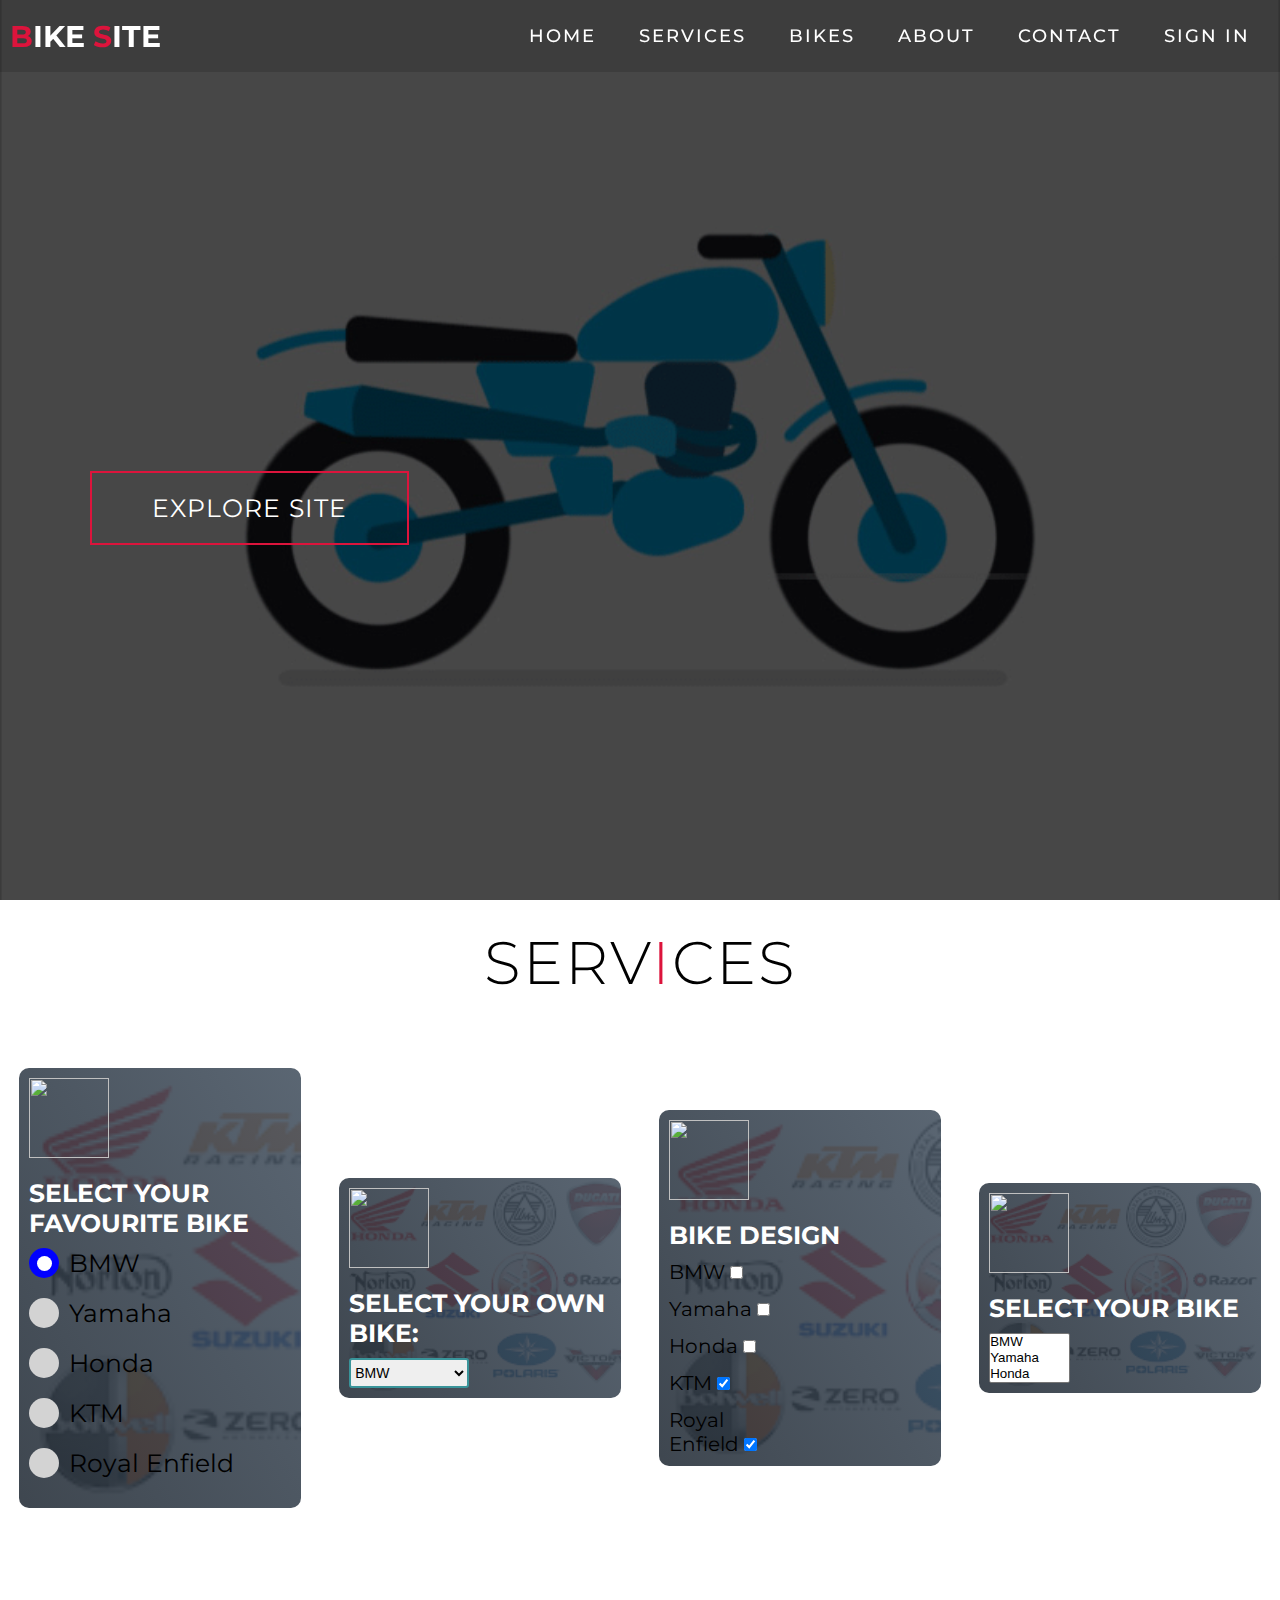
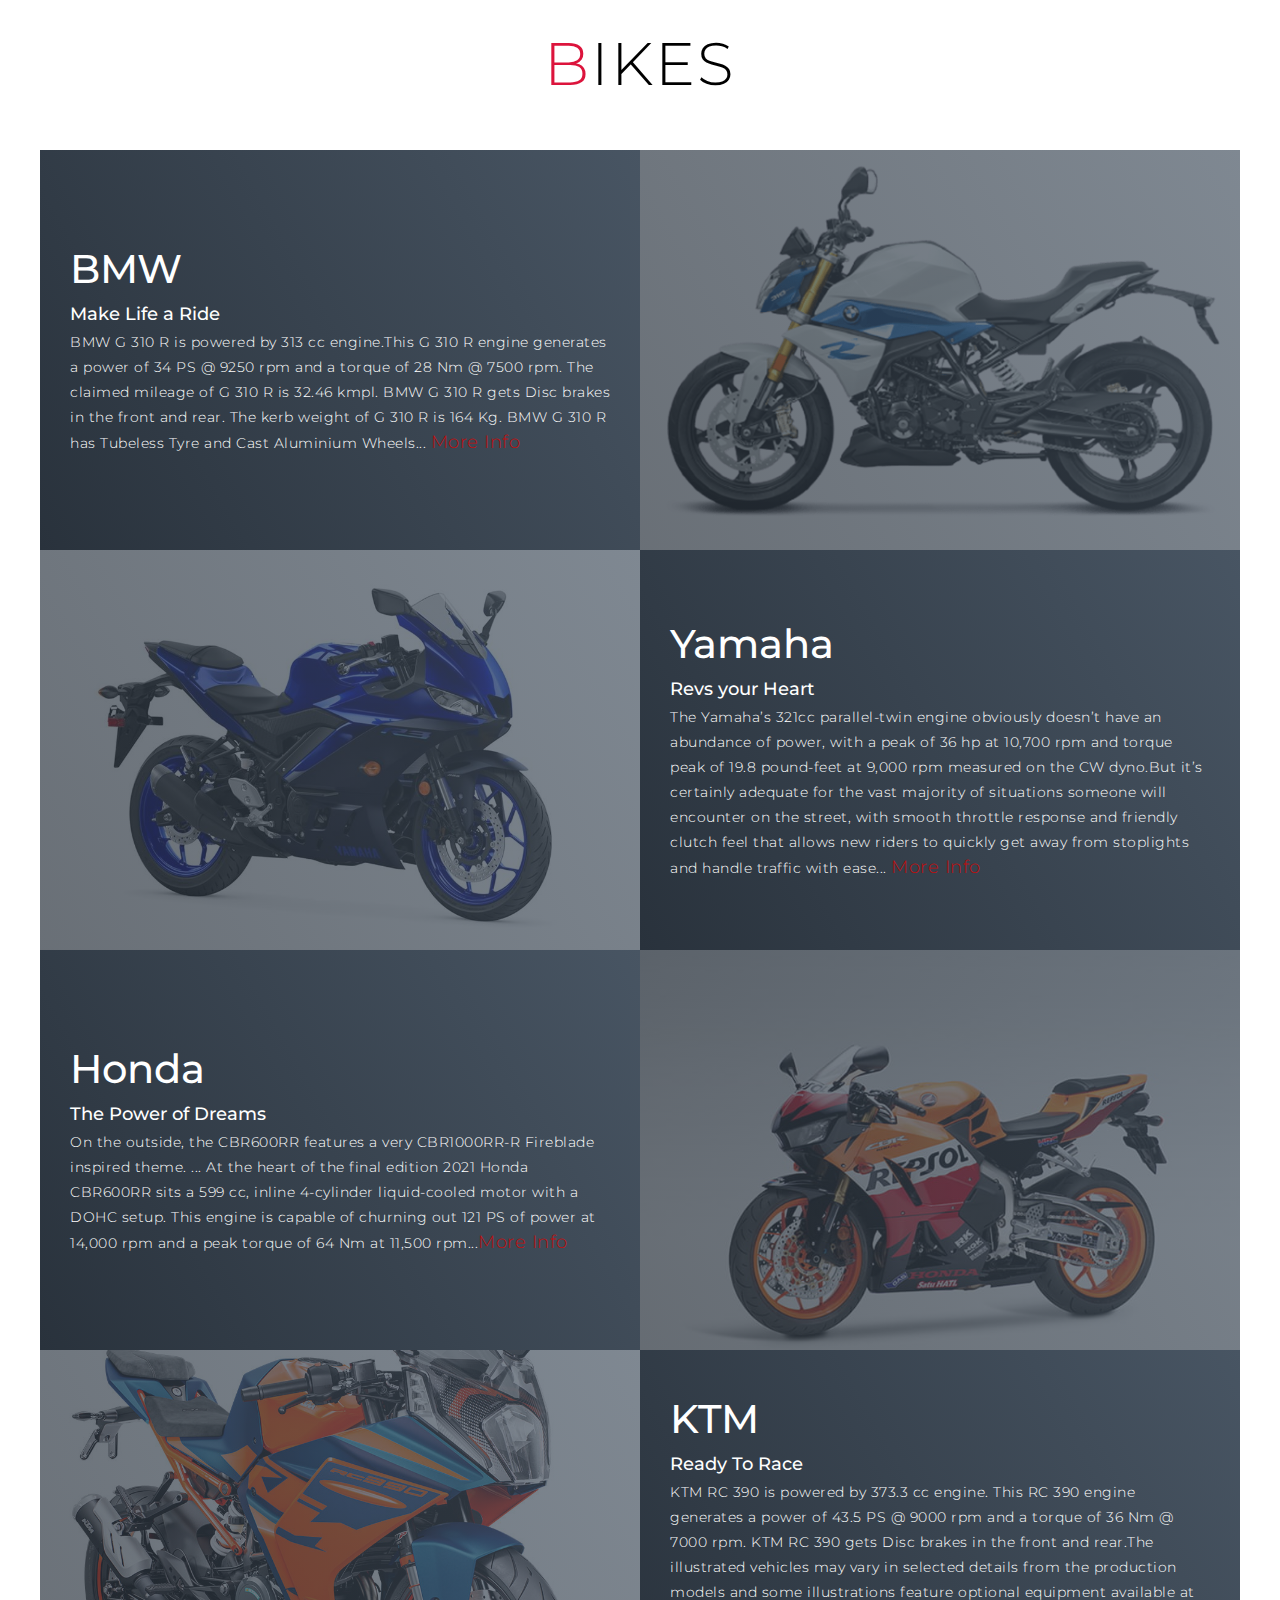
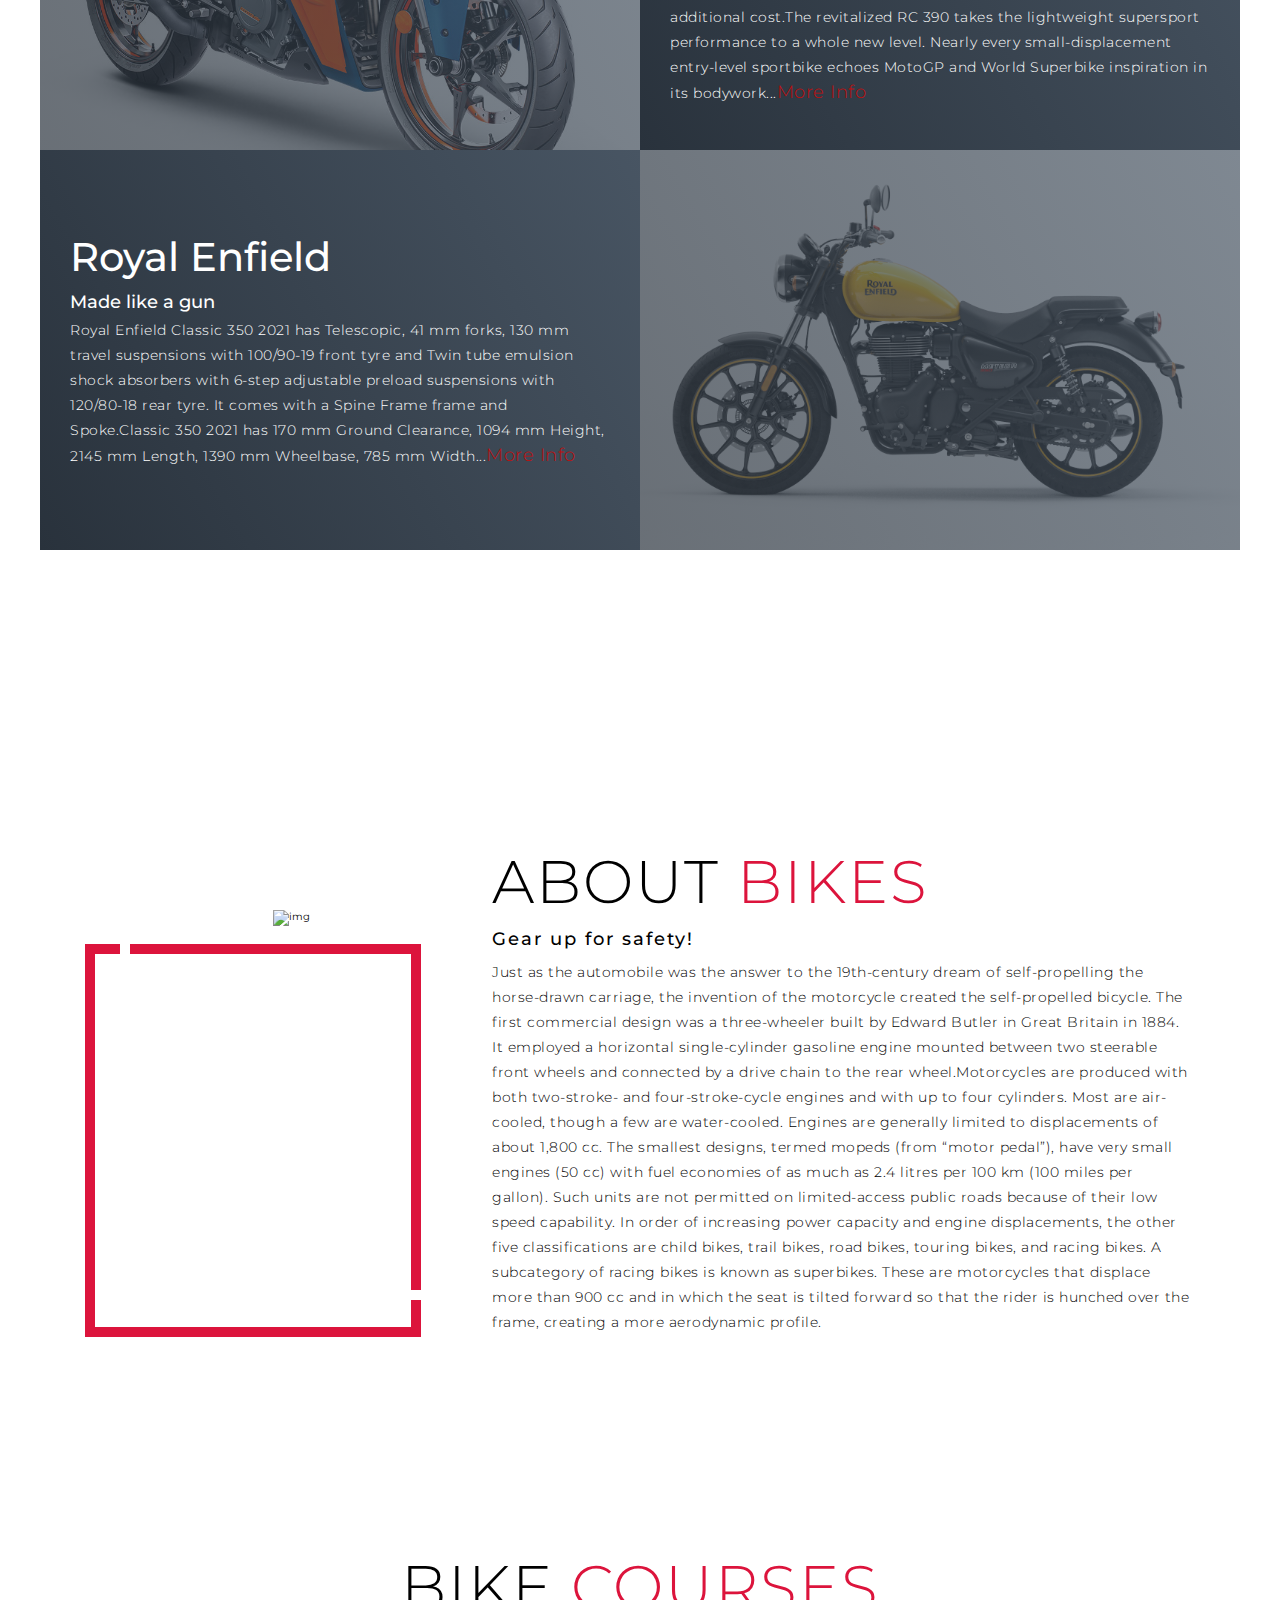
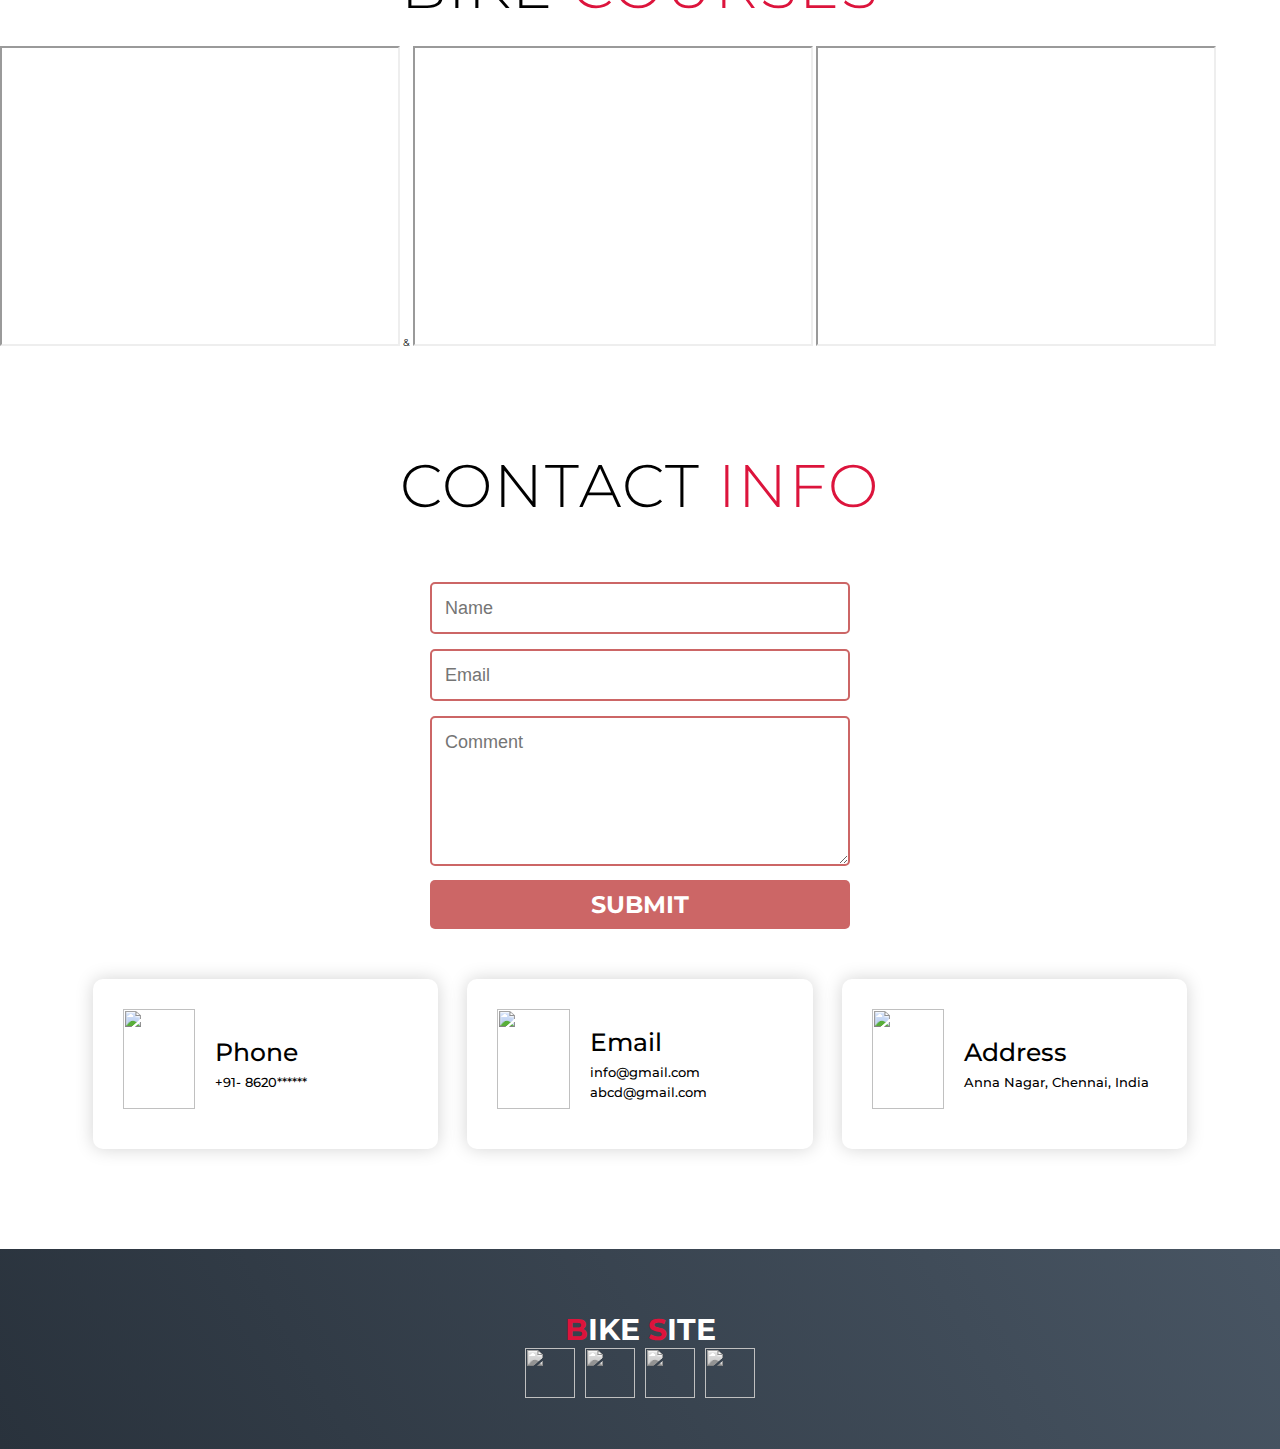
==== Bike Website/index.html @ 92008a53 "Add files via upload" ====
<!DOCTYPE html>
<html lang="en">

<head>
  <meta charset="UTF-8">
  <meta name="viewport" content="width=device-width, initial-scale=1.0">
  <link rel="stylesheet" href="style.css">
  <link rel="icon" href="img/bikek.jpg" type="image/jpg">
  <title>Bike Website</title>
</head>
<style>
 
</style>

<body>
  <!-- Header -->
  <section id="header">
    <div class="header container">
      <div class="nav-bar">
        <div class="brand">
          <a href="#hero">
            <h1><span>B</span>ike <span>S</span>ite</h1>
          </a>
        </div>
        <div class="nav-list">
          <div class="hamburger">
            <div class="bar"></div>
          </div>
          <ul>
            <li><a href="#hero" data-after="Home">Home</a></li>
            <li><a href="#services" data-after="Service">Services</a></li>
            <li><a href="#projects" data-after="Projects">Bikes</a></li>
            <li><a href="#about" data-after="About">About</a></li>
            <li><a href="#contact" data-after="Contact">Contact</a></li>
           <li><a href="./Login/signin.html" target="popup" onclick="window.open('./Login/signin.html','name','width=600,height=400')">Sign in</a></li>
          </ul>
        </div>
      </div>
    </div>
  </section>
  <!-- End Header -->


  <!-- Hero Section  -->
  <section id="hero">
    <div class="hero container">
      <div>
        <h1>Welcome to Bike Site <span></span></h1>
        <a href="#projects" type="button" class="cta">Explore site</a>
        
      </div>
    </div>
  </section>
  <!-- End Hero Section  -->
<br>
<br>
  <!-- Service Section -->
  <section id="services">
    <h1 class="section-title">Serv<span>i</span>ces</h1>
    
      <div class="service-bottom">
        <div class="service-item">
          <div class="icon"><img src="https://img.icons8.com/bubbles/100/000000/services.png" /></div>
          <h2> Select your favourite Bike </h2>
          <label class="container_radio">BMW
            <input type="radio" id="radio" name="bmw" value="bmw" checked>
            <span class="check"></span>
          </label>
          <label class="container_radio">Yamaha
            <input type="radio" id="radio" name="yamaha" value="yamaha">
            <span class="check"></span>
          </label>
          <label class="container_radio">Honda
            <input type="radio" id="radio" name="honda" value="honda">
            <span class="check"></span>
          </label>
          <label class="container_radio">KTM
            <input type="radio" id="radio" name="ktm" value="ktm">
            <span class="check"></span>
          </label>
          <label class="container_radio">Royal Enfield
            <input type="radio" id="radio" name="royalenfield" value="royalenfield">
            <span class="check"></span>
          </label>
        </div>
        <div class="service-item">
          <div class="icon"><img src="https://img.icons8.com/bubbles/100/000000/services.png" /></div>
          <h2>Select Your Own Bike:</h2>
          <div class="select">
            <select id="selectvalue">
                <option>BMW</option>
                <option>Yamaha</option>
                <option>Honda</option>
                <option>KTM</option>
                <option>Royal Enfield</option>
            </select> 
            </div>
        </div>
        <div class="service-item">
          <div class="icon"><img src="https://img.icons8.com/bubbles/100/000000/services.png" /></div>
          <h2>Bike Design</h2>
          <label class="container1">BMW
            <input type="checkbox">
            <span class="mark"></span>
          </label> </br>
          <label class="container1">Yamaha
            <input type="checkbox">
            <span class="mark"></span>
          </label> </br>
          <label class="container1">Honda
            <input type="checkbox">
            <span class="mark"></span>
          </label> </br>
          <label class="container1">KTM
            <input type="checkbox" checked="check">
            <span class="mark"></span>
          </label> <br>
          <label class="container1">Royal Enfield
            <input type="checkbox" checked="check">
            <span class="mark"></span>
          </label>
        </div>
        <div class="service-item">
          <div class="icon"><img src="https://img.icons8.com/bubbles/100/000000/services.png" /></div>
          <h2>Select your Bike</h2>
          <select multiple="" size="3" id="multiple-select-example" name="multiple-select-example"> 
            <option value="bmw">BMW</option> 
            <option value="yamaha">Yamaha</option> 
            <option value="honda">Honda</option>
            <option value="ktm">KTM</option>
            <option value="royalenfield">Royal Enfield</option>
          </select>
        </div>
      </div>
    </div>
  </section>
  <!-- End Service Section -->

  <!-- Projects Section -->
  <section id="projects">
    <div class="projects container">
      <div class="projects-header">
        <h1 class="section-title"><span>B</span>ikes</h1>
      </div>
      <div class="all-projects">
        <div class="project-item">
          <div class="project-info">
            <h1>BMW</h1>
            <h2>Make Life a Ride</h2>
            <p>BMW G 310 R is powered by 313 cc engine.This G 310 R engine generates a power of 34 PS @ 9250 rpm and a torque of 28 Nm @ 7500 rpm. The claimed mileage of G 310 R is 32.46 kmpl. BMW G 310 R gets Disc brakes in the front and rear. The kerb weight of G 310 R is 164 Kg. BMW G 310 R has Tubeless Tyre and Cast Aluminium Wheels... <a href="BMW.html" target="_self">More Info</a>

              
            </p>
          </div>
          <div class="project-img">
            <img src="./img/BMW.png" alt="img">
          </div>
        </div>
        <div class="project-item"> 
          <div class="project-info">
            <h1>Yamaha</h1>
            <h2>Revs your Heart</h2>
            <p>The Yamaha’s 321cc parallel-twin engine obviously doesn’t have an abundance of power, with a peak of 36 hp at 10,700 rpm and torque peak of 19.8 pound-feet at 9,000 rpm measured on the CW dyno.But it’s certainly adequate for the vast majority of situations someone will encounter on the street, with smooth throttle response and friendly clutch feel that allows new riders to quickly get away from stoplights and handle traffic with ease... <a href="Yamaha.html" target="_self">More Info</a>
            </p>
          </div>
          <div class="project-img">
            <img src="./img/Yamaha.jpg" alt="img">
          </div>
        </div>
        <div class="project-item">
          <div class="project-info">
            <h1>Honda</h1>
            <h2>The Power of Dreams</h2>
            <p>On the outside, the CBR600RR features a very CBR1000RR-R Fireblade inspired theme. ... At the heart of the final edition 2021 Honda CBR600RR sits a 599 cc, inline 4-cylinder liquid-cooled motor with a DOHC setup. This engine is capable of churning out 121 PS of power at 14,000 rpm and a peak torque of 64 Nm at 11,500 rpm...<a href="Honda.html" target="_self">More Info</a></p>
          </div>
          <div class="project-img">
            <img src="./img/Honda.jpg" alt="img">
          </div>
        </div>
        <div class="project-item">
          <div class="project-info">
            <h1>KTM</h1>
            <h2>Ready To Race</h2>
            <p>KTM RC 390 is powered by 373.3 cc engine. This RC 390 engine generates a power of 43.5 PS @ 9000 rpm and a torque of 36 Nm @ 7000 rpm. KTM RC 390 gets Disc brakes in the front and rear.The illustrated vehicles may vary in selected details from the production models and some illustrations feature optional equipment available at additional cost.The revitalized RC 390 takes the lightweight supersport performance to a whole new level. Nearly every small-displacement entry-level sportbike echoes MotoGP and World Superbike inspiration in its bodywork...<a href="ktm.html" target="_self">More Info</a></p>
          </div>
          <div class="project-img">
            <img src="./img/KTM.jpg" alt="img">
          </div>
        </div>
        <div class="project-item">
          <div class="project-info">
            <h1>Royal Enfield</h1>
            <h2>Made like a gun</h2>
            <p>Royal Enfield Classic 350 2021 has Telescopic, 41 mm forks, 130 mm travel suspensions with 100/90-19 front tyre and Twin tube emulsion shock absorbers with 6-step adjustable preload suspensions with 120/80-18 rear tyre. It comes with a  Spine Frame frame and Spoke.Classic 350 2021 has 170 mm Ground Clearance, 1094 mm Height, 2145 mm Length, 1390 mm Wheelbase, 785 mm Width...<a href="royalenfield.html" target="_self">More Info</a></p>
          </div>
          <div class="project-img">
            <img src="./img/Royal Enfield.png" alt="img">
          </div>
        </div>
      </div>
    </div>
  </section>
  <!-- End Projects Section -->
  
  <!-- About Section -->
  <section id="about">
    <div class="about container">
      <div class="col-left">
        <div class="about-img">
          <img src="./img/bike.jpg" alt="img">
        </div>
      </div>
      <div class="col-right">
        <h1 class="section-title">About <span>Bikes</span></h1>
        <h2>Gear up for safety!</h2>
        <p>Just as the automobile was the answer to the 19th-century dream of self-propelling the horse-drawn carriage, the invention of the motorcycle created the self-propelled bicycle. The first commercial design was a three-wheeler built by Edward Butler in Great Britain in 1884. It employed a horizontal single-cylinder gasoline engine mounted between two steerable front wheels and connected by a drive chain to the rear wheel.Motorcycles are produced with both two-stroke- and four-stroke-cycle engines and with up to four cylinders. Most are air-cooled, though a few are water-cooled. Engines are generally limited to displacements of about 1,800 cc. The smallest designs, termed mopeds (from “motor pedal”), have very small engines (50 cc) with fuel economies of as much as 2.4 litres per 100 km (100 miles per gallon). Such units are not permitted on limited-access public roads because of their low speed capability. In order of increasing power capacity and engine displacements, the other five classifications are child bikes, trail bikes, road bikes, touring bikes, and racing bikes. A subcategory of racing bikes is known as superbikes. These are motorcycles that displace more than 900 cc and in which the seat is tilted forward so that the rider is hunched over the frame, creating a more aerodynamic profile.
        </p>
      </div>
    </div>
  </section>
  <!-- End About Section -->
  <h1 class="section-title">Bike<span> Courses</span></h1>
<br>
<iframe src="https://bikeindia.in/motorcycle-riding-schools-in-india-school-selection/" height="300" width="400"></iframe> &amp;
<iframe src="http://www.motoauto.in/p/best-bike-building-short-courses-in.html" height="300" width="400"></iframe>
<iframe src="https://onemoto.in/motorcycle-coaching-in-india/" height="300" width="400"></iframe>
</body>
</html>

  <!-- Contact Section -->
  <section id="contact">
    <div class="contact container">
      <div>
        <h1 class="section-title">Contact <span>info</span></h1>
      </div>
      <form>      
        <input name="name" type="text" class="feedback-input" placeholder="Name" />   
        <input name="email" type="text" class="feedback-input" placeholder="Email" />
        <textarea name="text" class="feedback-input" placeholder="Comment"></textarea>
        <input type="submit" value="SUBMIT"/>
      </form>
      <div class="contact-items">
        <div class="contact-item">
          <div class="icon"><img src="https://img.icons8.com/bubbles/100/000000/phone.png" /></div>
          <div class="contact-info">
            <h1>Phone</h1>
            <h2>+91- 8620******</h2>
          </div>
        </div>
        <div class="contact-item">
          <div class="icon"><img src="https://img.icons8.com/bubbles/100/000000/new-post.png" /></div>
          <div class="contact-info">
            <h1>Email</h1>
            <h2>info@gmail.com</h2>
            <h2>abcd@gmail.com</h2>
          </div>
        </div>
        <div class="contact-item">
          <div class="icon"><img src="https://img.icons8.com/bubbles/100/000000/map-marker.png" /></div>
            <div class="contact-info">
            <h1>Address</h1>
            <h2>Anna Nagar, Chennai, India</h2>
          </div>
        </div>
      </div>
    </div>
  </section>
  <!-- End Contact Section -->

  <!-- Footer -->
  <section id="footer">
    <div class="footer container">
      <div class="brand">
        <h1><span>B</span>ike <span>S</span>ite</h1>
      </div>
      <div class="social-icon">
        <div class="social-item">
          <a href="#"><img src="https://img.icons8.com/bubbles/100/000000/facebook-new.png" /></a>
        </div>
        <div class="social-item">
          <a href="#"><img src="https://img.icons8.com/bubbles/100/000000/instagram-new.png" /></a>
        </div>
        <div class="social-item">
          <a href="#"><img src="https://img.icons8.com/bubbles/100/000000/twitter.png" /></a>
        </div>
        <div class="social-item">
          <a href="#"><img src="https://img.icons8.com/bubbles/100/000000/behance.png" /></a>
        </div>
      </div>
    </div> 
  </section>
  <!-- End Footer -->
  <script src="./app.js"></script>
</body>

</html>
---- Bike Website/style.css ----
@import 'https://fonts.googleapis.com/css?family=Montserrat:300, 400, 700&display=swap';
* {
	padding: 0;
	margin: 0;
	box-sizing: border-box;
}
html {
	font-size: 10px;
	font-family: 'Montserrat', sans-serif;
	scroll-behavior: smooth;
}
a {
	text-decoration: none;
	color: #c20c0c;
	font-size: large;
	font-style: bold;
}
.container {
	min-height: 100vh;
	width: 100%;
	display: flex;
	align-items: center;
	justify-content: center;
}
img {
	height: 100%;
	width: 100%;
	object-fit: cover;
}
p {
	color: black;
	font-size: 1.4rem;
	margin-top: 5px;
	line-height: 2.5rem;
	font-weight: 300;
	letter-spacing: 0.05rem;
}
.section-title {
	font-size: 4rem;
	font-weight: 300;
	color: black;
	margin-bottom: 10px;
	text-transform: uppercase;
	letter-spacing: 0.2rem;
	text-align: center;
}
.section-title span {
	color: crimson;
}

.cta {
	display: inline-block;
	padding: 10px 30px;
	color: white;
	background-color: transparent;
	border: 2px solid crimson;
	font-size: 2rem;
	text-transform: uppercase;
	letter-spacing: 0.1rem;
	margin-top: 30px;
	transition: 0.3s ease;
	transition-property: background-color, color;
}
.cta:hover {
	color: white;
	background-color: crimson;
}
.brand h1 {
	font-size: 3rem;
	text-transform: uppercase;
	color: white;
}
.brand h1 span {
	color: crimson;
}

/* Header section */
#header {
	position: fixed;
	z-index: 1000;
	left: 0;
	top: 0;
	width: 100vw;
	height: auto;
}
#header .header {
	min-height: 8vh;
	background-color: rgba(31, 30, 30, 0.24);
	transition: 0.3s ease background-color;
}
#header .nav-bar {
	display: flex;
	align-items: center;
	justify-content: space-between;
	width: 100%;
	height: 100%;
	max-width: 1300px;
	padding: 0 10px;
}
#header .nav-list ul {
	list-style: none;
	position: absolute;
	background-color: rgb(31, 30, 30);
	width: 100vw;
	height: 100vh;
	left: 100%;
	top: 0;
	display: flex;
	flex-direction: column;
	justify-content: center;
	align-items: center;
	z-index: 1;
	overflow-x: hidden;
	transition: 0.5s ease left;
}
#header .nav-list ul.active {
	left: 0%;
}
#header .nav-list ul a {
	font-size: 2.5rem;
	font-weight: 500;
	letter-spacing: 0.2rem;
	text-decoration: none;
	color: white;
	text-transform: uppercase;
	padding: 20px;
	display: block;
}
#header .nav-list ul a::after {
	content: attr(data-after);
	position: absolute;
	top: 50%;
	left: 50%;
	transform: translate(-50%, -50%) scale(0);
	color: rgba(240, 248, 255, 0.021);
	font-size: 13rem;
	letter-spacing: 50px;
	z-index: -1;
	transition: 0.3s ease letter-spacing;
}
#header .nav-list ul li:hover a::after {
	transform: translate(-50%, -50%) scale(1);
	letter-spacing: initial;
}
#header .nav-list ul li:hover a {
	color: crimson;
}
#header .hamburger {
	height: 60px;
	width: 60px;
	display: inline-block;
	border: 3px solid white;
	border-radius: 50%;
	position: relative;
	display: flex;
	align-items: center;
	justify-content: center;
	z-index: 100;
	cursor: pointer;
	transform: scale(0.8);
	margin-right: 20px;
}
#header .hamburger:after {
	position: absolute;
	content: '';
	height: 100%;
	width: 100%;
	border-radius: 50%;
	border: 3px solid white;
	animation: hamburger_puls 1s ease infinite;
}
#header .hamburger .bar {
	height: 2px;
	width: 30px;
	position: relative;
	background-color: white;
	z-index: -1;
}
#header .hamburger .bar::after,
#header .hamburger .bar::before {
	content: '';
	position: absolute;
	height: 100%;
	width: 100%;
	left: 0;
	background-color: white;
	transition: 0.3s ease;
	transition-property: top, bottom;
}
#header .hamburger .bar::after {
	top: 8px;
}
#header .hamburger .bar::before {
	bottom: 8px;
}
#header .hamburger.active .bar::before {
	bottom: 0;
}
#header .hamburger.active .bar::after {
	top: 0;
}
/* End Header section */

/* Hero Section */
#hero {
	background-image: url(./img/anibike.gif);
	background-size: cover;
	background-position: center;
	position: relative;
	z-index: 1;
}
#hero::after {
	content: '';
	position: absolute;
	left: 0;
	top: 0;
	height: 100%;
	width: 100%;
	background-color: black;
	opacity: 0.7;
	z-index: -1;
}
#hero .hero {
	max-width: 1200px;
	margin: 0 auto;
	padding: 0 50px;
	justify-content: flex-start;
}
#hero h1 {
	display: block;
	width: fit-content;
	font-size: 4rem;
	position: relative;
	color: transparent;
	animation: text_reveal 0.5s ease forwards;
	animation-delay: 1s;
}
#hero h1:nth-child(1) {
	animation-delay: 1s;
}
#hero h1:nth-child(2) {
	animation-delay: 2s;
}
#hero h1:nth-child(3) {
	animation: text_reveal_name 0.5s ease forwards;
	animation-delay: 3s;
}
#hero h1 span {
	position: absolute;
	top: 0;
	left: 0;
	height: 100%;
	width: 0;
	background-color: crimson;
	animation: text_reveal_box 1s ease;
	animation-delay: 0.5s;
}
#hero h1:nth-child(1) span {
	animation-delay: 0.5s;
}
#hero h1:nth-child(2) span {
	animation-delay: 1.5s;
}
#hero h1:nth-child(3) span {
	animation-delay: 2.5s;
}

/* End Hero Section */

/* Services Section */
#services .services {
	flex-direction: column;
	text-align: center;
	max-width: 150px;
	margin: 0 auto;
	padding: 100px 0;
}
#services .service-top {
	max-width: 500px;
	margin: 0 auto;
}
#services .service-bottom {
	display: flex;
	align-items: center;
	justify-content: center;
	flex-wrap: wrap;
	margin-top: 50px;
}
#services .service-item {
	flex-basis: 80%;
	display: flex;
	align-items: flex-start;
	justify-content: center;
	flex-direction: column;
	padding: 10px;
	border-radius: 10px;
	background-image: url(./img/allbikeslogo.png);
	background-size: cover;
	margin: 10px 5%;
	position: relative;
	z-index: 1;
	overflow: hidden;
}
#services .service-item::after {
	content: '';
	position: absolute;
	left: 0;
	top: 0;
	height: 100%;
	width: 100%;
	background-image: linear-gradient(60deg, #29323c 0%, #485563 100%);
	opacity: 0.9;
	z-index: -1;
}
#services .service-bottom .icon {
	height: 80px;
	width: 80px;
	margin-bottom: 20px;
}
#services .service-item h2 {
	font-size: 2.5rem;
	color: white;
	margin-bottom: 10px;
	text-transform: uppercase;
}
#services .service-item p {
	color: white;
	text-align: left;
}
/* End Services Section */

/* Projects section */
#projects .projects {
	flex-direction: column;
	max-width: 1200px;
	margin: 0 auto;
	padding: 100px 0;
}
#projects .projects-header h1 {
	margin-bottom: 50px;
}
#projects .all-projects {
	display: flex;
	align-items: center;
	justify-content: center;
	flex-direction: column;
}
#projects .project-item {
	display: flex;
	align-items: center;
	justify-content: center;
	flex-direction: column;
	width: 80%;
	margin: 20px auto;
	overflow: hidden;
	border-radius: 10px;
}
#projects .project-info {
	padding: 30px;
	flex-basis: 50%;
	height: 100%;
	display: flex;
	align-items: flex-start;
	justify-content: center;
	flex-direction: column;
	background-image: linear-gradient(60deg, #29323c 0%, #485563 100%);
	color: white;
	
}
#projects .project-info h1 {
	font-size: 4rem;
	font-weight: 500;
}
#projects .project-info h2 {
	font-size: 1.8rem;
	font-weight: 500;
	margin-top: 10px;
}
#projects .project-info p {
	color: white;
}
#projects .project-img {
	flex-basis: 50%;
	height: 300px;
	overflow: hidden;
	position: relative;
}
#projects .project-img:after {
	content: '';
	position: absolute;
	left: 0;
	top: 0;
	height: 100%;
	width: 100%;
	background-image: linear-gradient(60deg, #29323c 0%, #485563 100%);
	opacity: 0.7;
}
#projects .project-img img {
	transition: 0.3s ease transform;
}
#projects .project-item:hover .project-img img {
	transform: scale(1.1);
}
/* End Projects section */

/* About Section */
#about .about {
	flex-direction: column-reverse;
	text-align: center;
	max-width: 1200px;
	margin: 0 auto;
	padding: 100px 20px;
}
#about .col-left {
	width: 250px;
	height: 360px;
}
#about .col-right {
	width: 100%;
}
#about .col-right h2 {
	font-size: 1.8rem;
	font-weight: 500;
	letter-spacing: 0.2rem;
	margin-bottom: 10px;
}
#about .col-right p {
	margin-bottom: 20px;
}
#about .col-right .cta {
	color: black;
	margin-bottom: 50px;
	padding: 10px 20px;
	font-size: 2rem;
}
#about .col-left .about-img {
	height: 100%;
	width: 100%;
	position: relative;
	border: 10px solid white;
}
#about .col-left .about-img::after {
	content: '';
	position: absolute;
	left: -33px;
	top: 19px;
	height: 98%;
	width: 98%;
	border: 7px solid crimson;
	z-index: -1;
}
/* End About Section */

/* contact Section */
#contact .contact {
	flex-direction: column;
	max-width: 1200px;
	margin: 0 auto;
	width: 90%;
}
#contact .contact-items {
	/* max-width: 400px; */
	width: 100%;
}
#contact .contact-item {
	width: 80%;
	padding: 20px;
	text-align: center;
	border-radius: 10px;
	padding: 30px;
	margin: 30px;
	display: flex;
	justify-content: center;
	align-items: center;
	flex-direction: column;
	box-shadow: 0px 0px 18px 0 #0000002c;
	transition: 0.3s ease box-shadow;
}
#contact .contact-item:hover {
	box-shadow: 0px 0px 5px 0 #0000002c;
}
#contact .icon {
	width: 70px;
	margin: 0 auto;
	margin-bottom: 10px;
}
#contact .contact-info h1 {
	font-size: 2.5rem;
	font-weight: 500;
	margin-bottom: 5px;
}
#contact .contact-info h2 {
	font-size: 1.3rem;
	line-height: 2rem;
	font-weight: 500;
}
/*End contact Section */

/* Footer */
#footer {
	background-image: linear-gradient(60deg, #29323c 0%, #485563 100%);
}
#footer .footer {
	min-height: 200px;
	flex-direction: column;
	padding-top: 50px;
	padding-bottom: 10px;
}
#footer h2 {
	color: white;
	font-weight: 500;
	font-size: 1.8rem;
	letter-spacing: 0.1rem;
	margin-top: 10px;
	margin-bottom: 10px;
}
#footer .social-icon {
	display: flex;
	margin-bottom: 30px;
}
#footer .social-item {
	height: 50px;
	width: 50px;
	margin: 0 5px;
}
#footer .social-item img {
	filter: grayscale(1);
	transition: 0.3s ease filter;
}
#footer .social-item:hover img {
	filter: grayscale(0);
}
#footer p {
	color: white;
	font-size: 1.3rem;
}
/* End Footer */

/* Keyframes */
@keyframes hamburger_puls {
	0% {
		opacity: 1;
		transform: scale(1);
	}
	100% {
		opacity: 0;
		transform: scale(1.4);
	}
}
@keyframes text_reveal_box {
	50% {
		width: 100%;
		left: 0;
	}
	100% {
		width: 0;
		left: 100%;
	}
}
@keyframes text_reveal {
	100% {
		color: white;
	}
}
@keyframes text_reveal_name {
	100% {
		color: crimson;
		font-weight: 500;
	}
}
/* End Keyframes */

/* Media Query For Tablet */
@media only screen and (min-width: 768px) {
	.cta {
		font-size: 2.5rem;
		padding: 20px 60px;
	}
	h1.section-title {
		font-size: 6rem;
	}

	/* Hero */
	#hero h1 {
		font-size: 7rem;
	}
	/* End Hero */

	/* Services Section */
	#services .service-bottom .service-item {
		flex-basis: 45%;
		margin: 2.5%;
	}
	/* End Services Section */

	/* Project */
	#projects .project-item {
		flex-direction: row;
	}
	#projects .project-item:nth-child(even) {
		flex-direction: row-reverse;
	}
	#projects .project-item {
		height: 400px;
		margin: 0;
		width: 100%;
		border-radius: 0;
	}
	#projects .all-projects .project-info {
		height: 100%;
	}
	#projects .all-projects .project-img {
		height: 100%;
	}
	/* End Project */

	/* About */
	#about .about {
		flex-direction: row;
	}
	#about .col-left {
		width: 600px;
		height: 400px;
		padding-left: 60px;
	}
	#about .about .col-left .about-img::after {
		left: -45px;
		top: 34px;
		height: 98%;
		width: 98%;
		border: 10px solid crimson;
	}
	#about .col-right {
		text-align: left;
		padding: 30px;
	}
	#about .col-right h1 {
		text-align: left;
	}
	/* End About */

	/* contact  */
	#contact .contact {
		flex-direction: column;
		padding: 100px 0;
		align-items: center;
		justify-content: center;
		min-width: 20vh;
	}
	#contact .contact-items {
		width: 100%;
		display: flex;
		flex-direction: row;
		justify-content: space-evenly;
		margin: 0;
	}
	#contact .contact-item {
		width: 30%;
		margin: 0;
		flex-direction: row;
	}
	#contact .contact-item .icon {
		height: 100px;
		width: 100px;
	}
	#contact .contact-item .icon img {
		object-fit: contain;
	}
	#contact .contact-item .contact-info {
		width: 100%;
		text-align: left;
		padding-left: 20px;
	}
	/* End contact  */
}
/* End Media Query For Tablet */

/* Media Query For Desktop */
@media only screen and (min-width: 1200px) {
	/* header */
	#header .hamburger {
		display: none;
	}
	#header .nav-list ul {
		position: initial;
		display: block;
		height: auto;
		width: fit-content;
		background-color: transparent;
	}
	#header .nav-list ul li {
		display: inline-block;
	}
	#header .nav-list ul li a {
		font-size: 1.8rem;
	}
	#header .nav-list ul a:after {
		display: none;
	}
	/* End header */

	#services .service-bottom .service-item {
		flex-basis: 22%;
		margin: 1.5%;
	}
}
/* End  Media Query For Desktop */

/* Radio button */
.container_radio {
	display: block;
	position: relative;
	padding-left: 40px;
	margin-bottom: 20px;
	cursor: pointer;
	font-size: 25px;
  }
  
  /* Hide the default radio button */
  .container_radio input {
	position: absolute;
	opacity: 0;
	cursor: pointer;
  }
  
  /* custom radio button */
  .check {
	position: absolute;
	top: 0;
	left: 0;
	height: 30px;
	width: 30px;
	background-color: lightgray;
	border-radius: 50%;
  }
  
  .container_radio:hover input ~ .check {
	background-color: gray;
  }
  
  .container_radio input:checked ~ .check {
	background-color: blue;
  }
  
  .check:after {
	content: "";
	position: absolute;
	display: none;
  }
  
  .container_radio input:checked ~ .check:after {
	display: block;
  }
  
  .container_radio .check:after {
	   top: 8px;
	  left: 8px;
	  width: 15px;
	  height: 15px;
	  border-radius: 50%;
	  background: white;
  }
  .container_radio {
	align-items: center;
	justify-content: center;
}
#selectvalue{
	font-size: 14px;
  width: 120px;
  height: 30px;
  border: 2px solid #39949a;
  -moz-border-radius: 3px;
  -webkit-border-radius: 3px;
  border-radius: 3px;
}
.btn-style {
    background-color: #327747;
    color: white;
    padding: 10px;
    font-size: 14px;
    border: none;
    cursor: pointer;
    -moz-border-radius: 3px;
    -webkit-border-radius: 3px;
    border-radius: 3px;
}
#container1{
	font-size: x-large;
}
.container1:hover input ~ .mark {
	background-color: gray;
  }
  .container1 {
    font-size: 20px;
    width: 120px;
    height: 30px;
   /* border: 2px solid #39949a; */
    -moz-border-radius: 3px;
    -webkit-border-radius: 3px;
    border-radius: 3px;
	height: auto;
}
/*Contanct Form*/
@import url(https://fonts.googleapis.com/css?family=Montserrat:400,700);

form { max-width:420px; margin:50px auto; }

.feedback-input {
  color:black;
  font-family: Helvetica, Arial, sans-serif;
  font-weight:500;
  font-size: 18px;
  border-radius: 5px;
  line-height: 22px;
  background-color: transparent;
  border:2px solid #CC6666;
  transition: all 0.3s;
  padding: 13px;
  margin-bottom: 15px;
  width:100%;
  box-sizing: border-box;
  outline:0;
}

.feedback-input:focus { border:2px solid #CC4949; }

textarea {
  height: 150px;
  line-height: 150%;
  resize:vertical;
}

[type="submit"] {
  font-family: 'Montserrat', Arial, Helvetica, sans-serif;
  width: 100%;
  background:#CC6666;
  border-radius:5px;
  border:0;
  cursor:pointer;
  color:white;
  font-size:24px;
  padding-top:10px;
  padding-bottom:10px;
  transition: all 0.3s;
  margin-top:-4px;
  font-weight:700;
}
[type="submit"]:hover { background:#CC4949; }

.iframe {
	align-items: center;
}
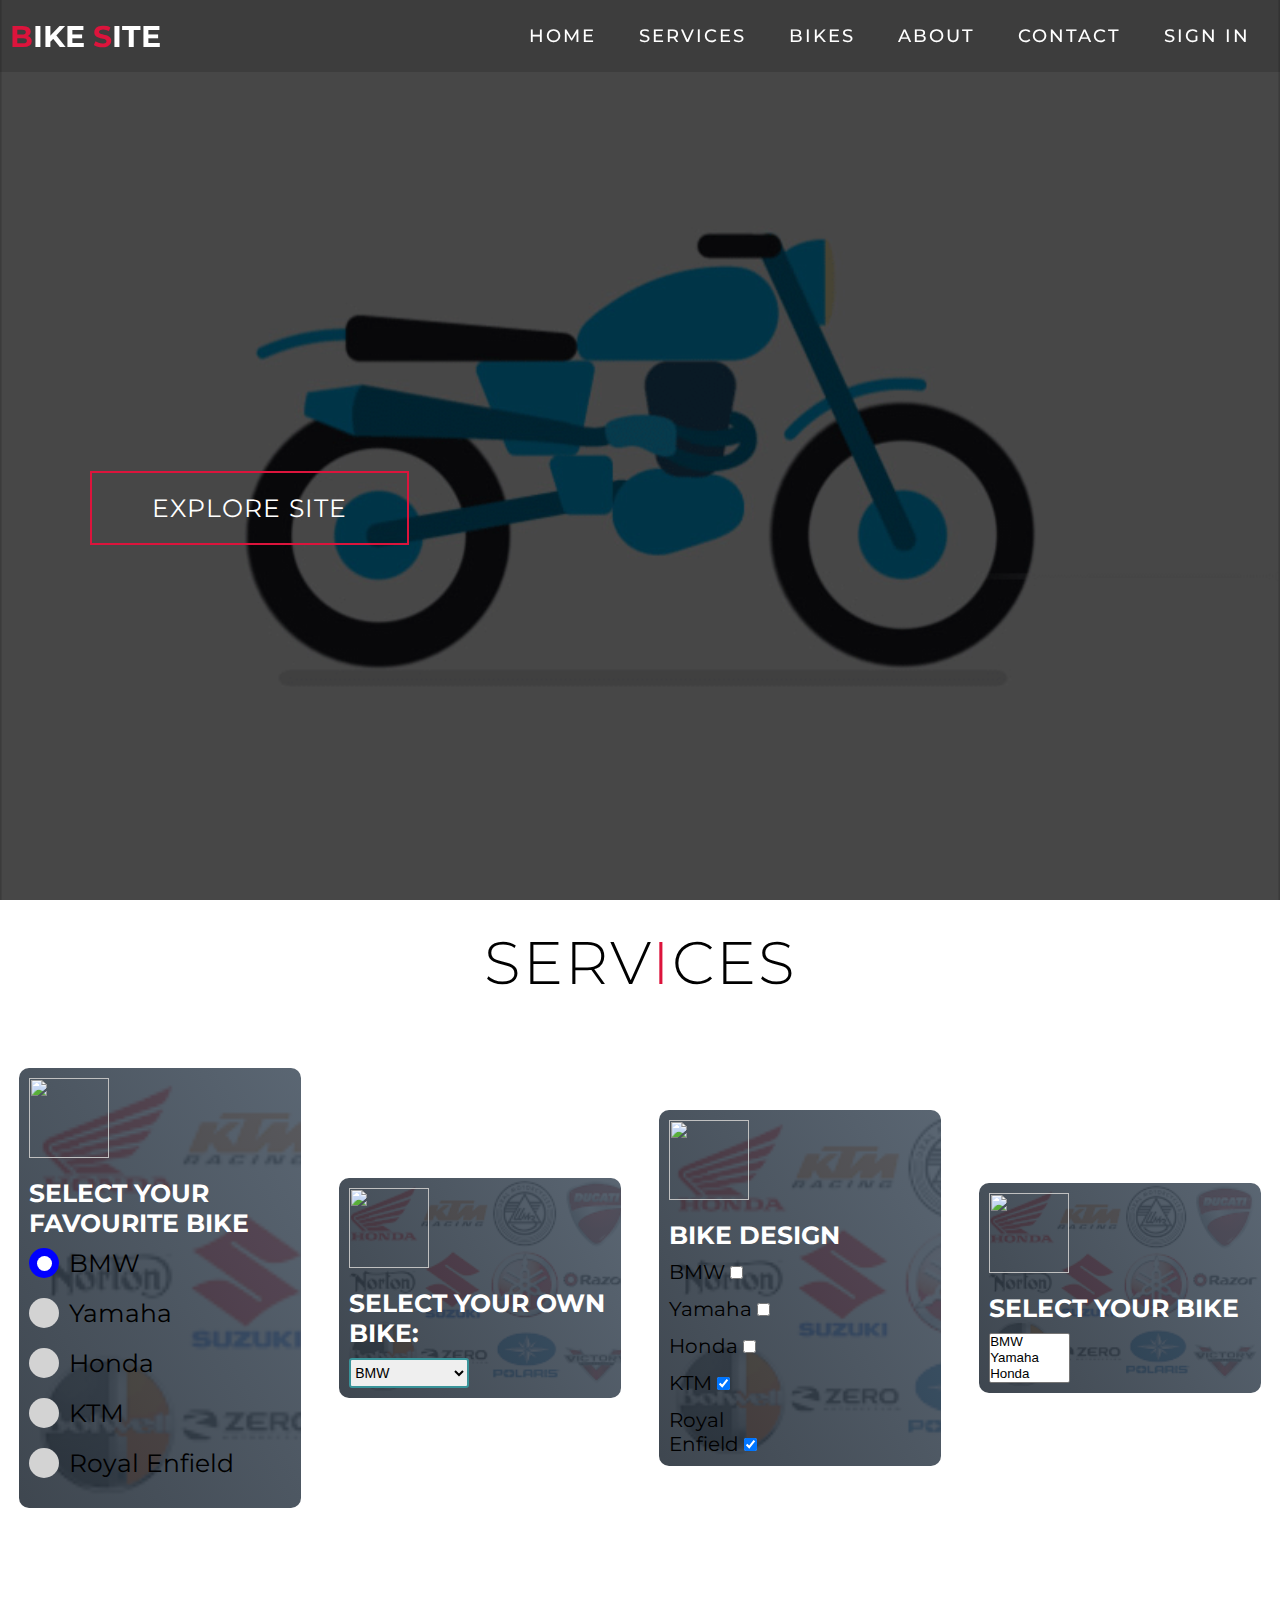
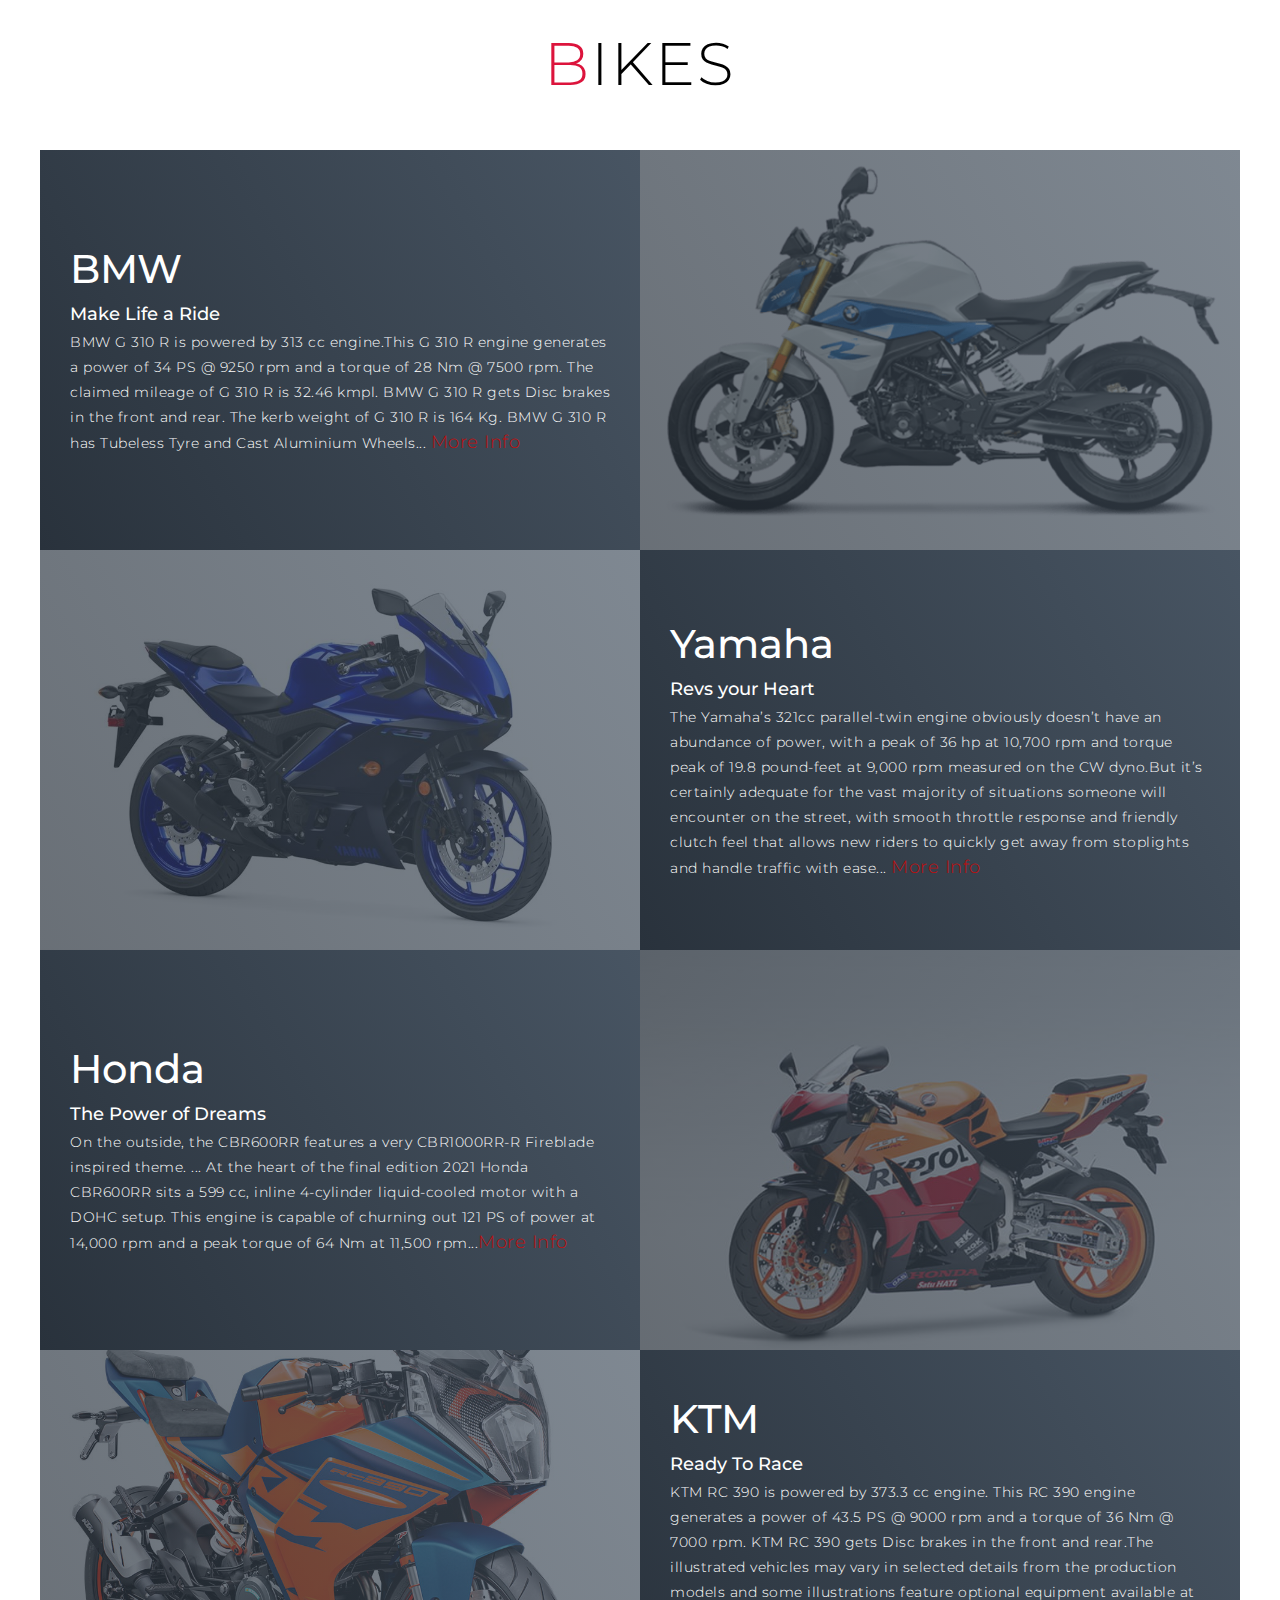
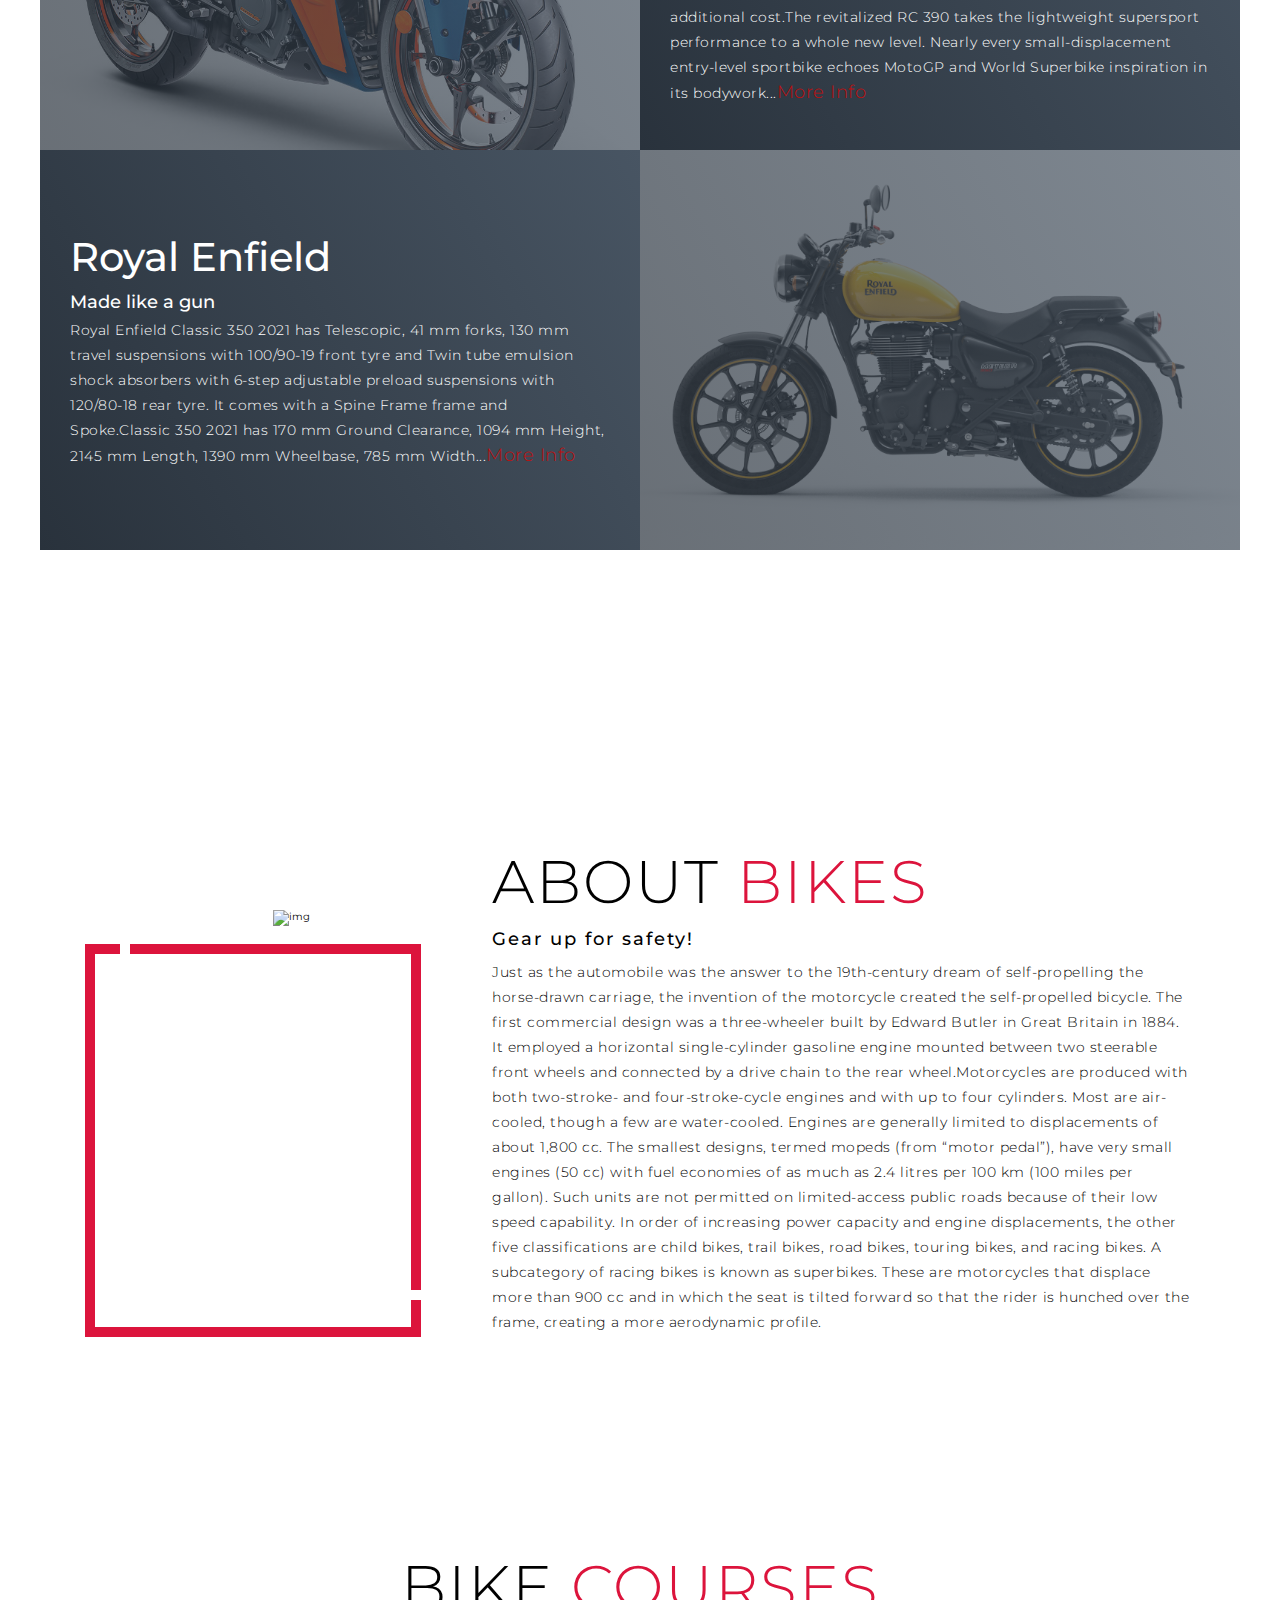
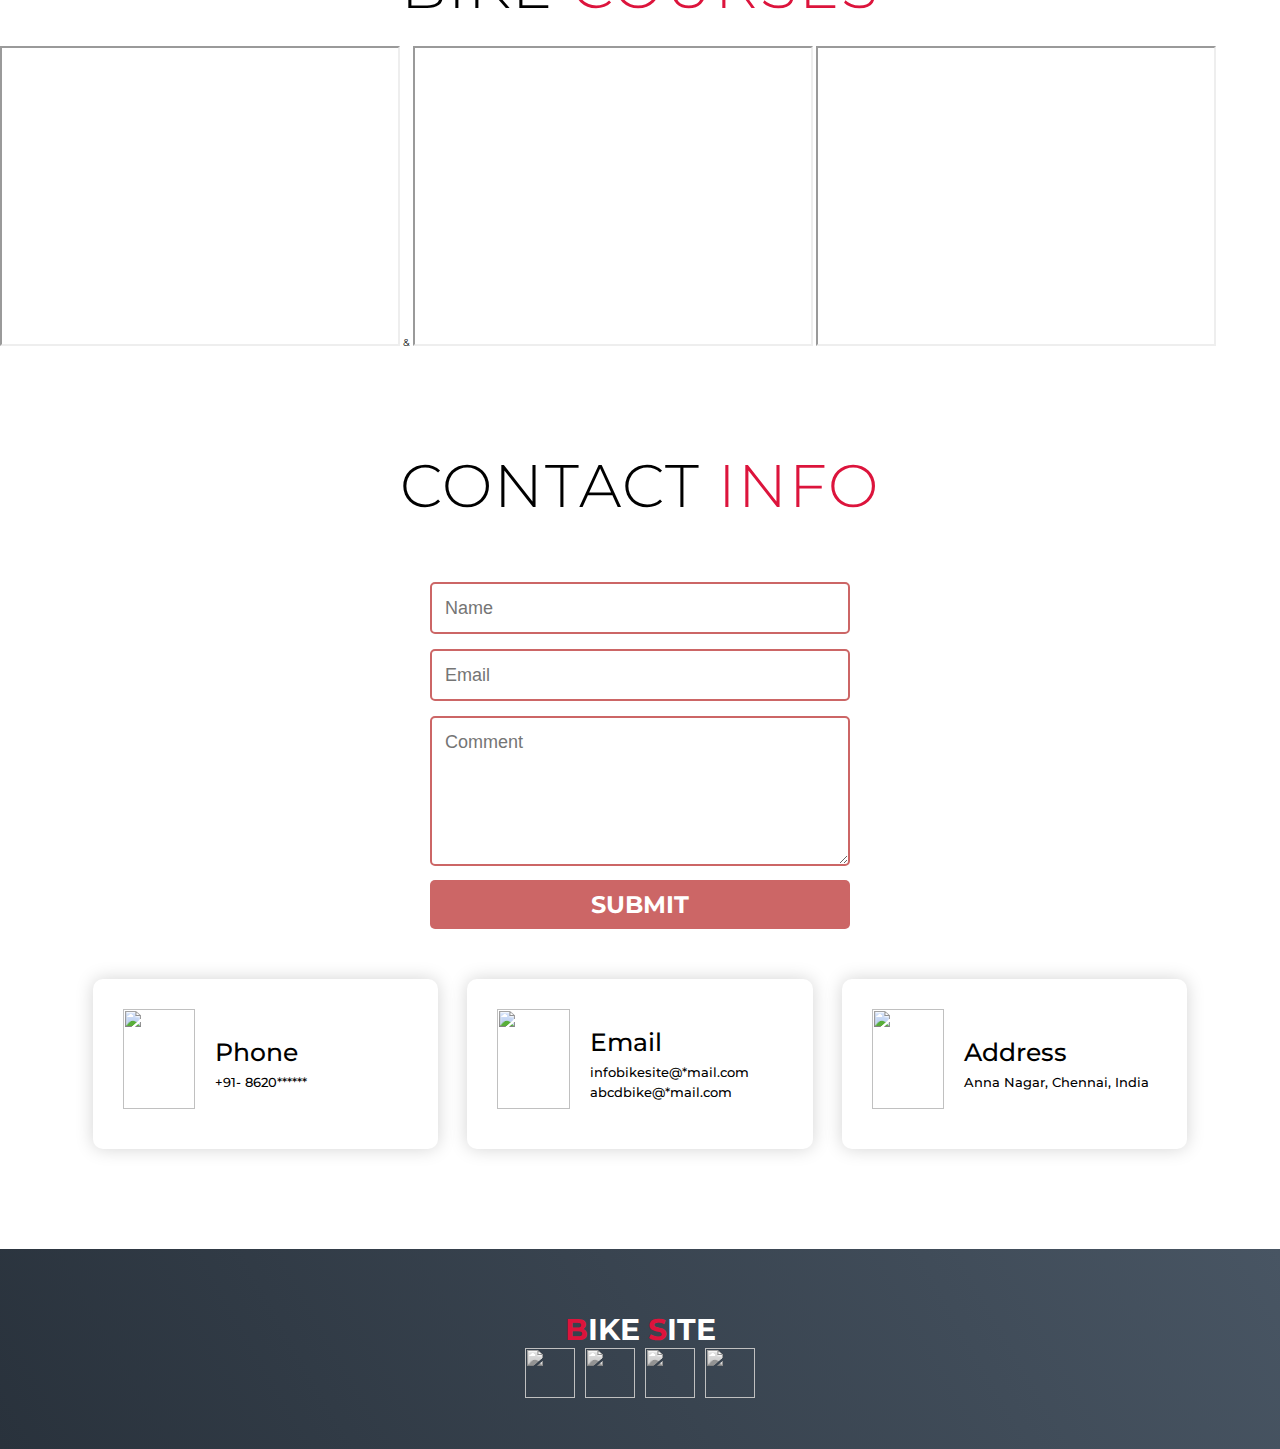
==== commit 953657f1: "mail change" ====
--- a/Bike Website/index.html
+++ b/Bike Website/index.html
@@ -251,8 +251,8 @@
           <div class="icon"><img src="https://img.icons8.com/bubbles/100/000000/new-post.png" /></div>
           <div class="contact-info">
             <h1>Email</h1>
-            <h2>info@gmail.com</h2>
-            <h2>abcd@gmail.com</h2>
+            <h2>infobikesite@*mail.com</h2>
+            <h2>abcdbike@*mail.com</h2>
           </div>
         </div>
         <div class="contact-item">
